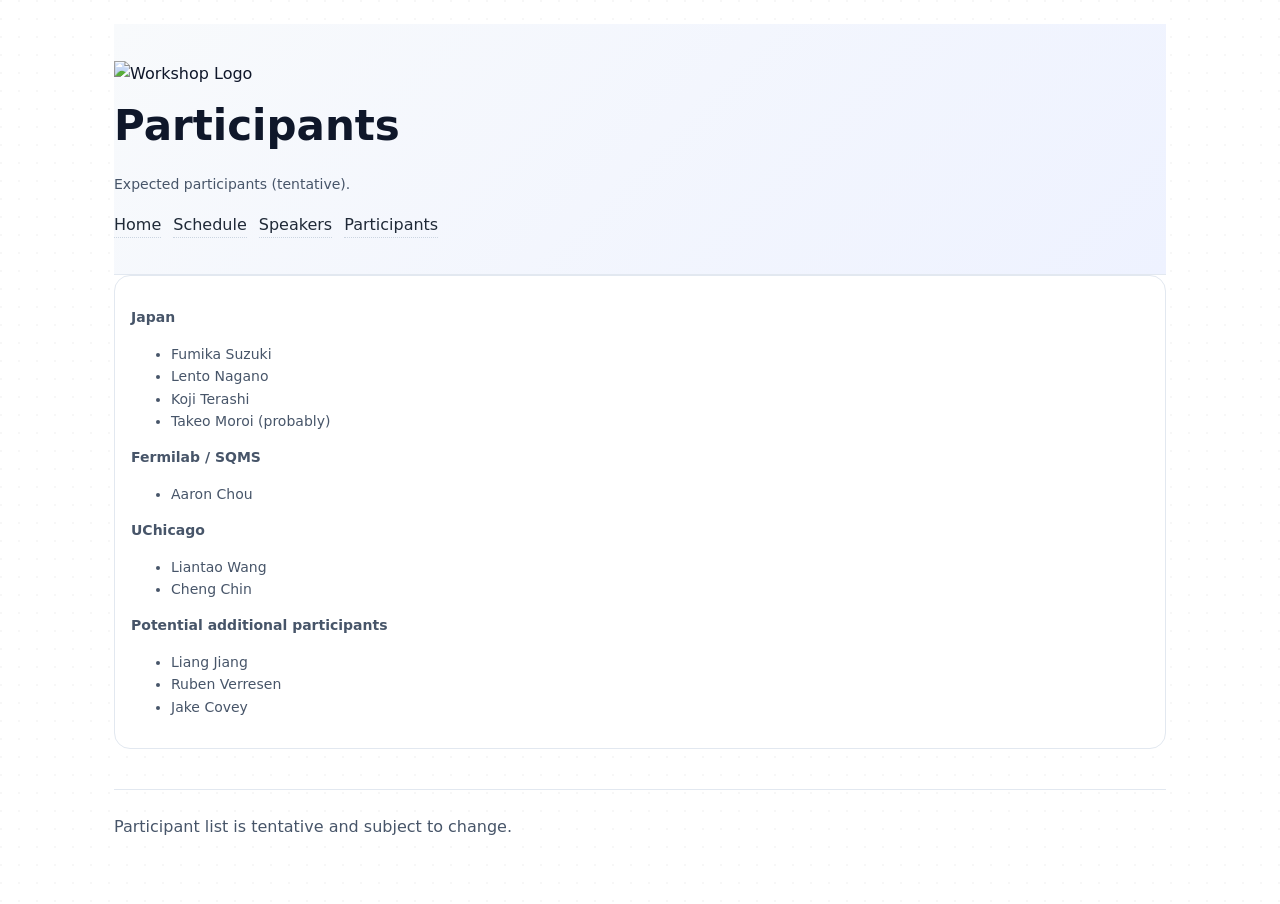
==== participants.html @ d19a38ea "first commit" ====
<!doctype html>
<html lang="en">
<head>
<meta charset="utf-8" />
<meta name="viewport" content="width=device-width,initial-scale=1" />
<title>Participants — UC-UT Google Project Meeting 2026</title>
<link rel="stylesheet" href="styles.css" />
</head>
<body>
<div class="container">
  <header class="header">
    <div class="logo">
      <img src="images/logo.png" alt="Workshop Logo">
    </div>
    <div class="site-title">
      <h1>Participants</h1>
      <p class="small">Expected participants (tentative).</p>
    </div>
    <nav class="nav" style="margin-left:auto">
      <a href="index.html">Home</a>
      <a href="schedule.html">Schedule</a>
      <a href="speakers.html">Speakers</a>
      <a href="participants.html">Participants</a>
    </nav>
  </header>

  <main>
    <section class="card">
      <h3 class="small">Japan</h3>
      <ul class="small">
        <li>Fumika Suzuki</li>
        <li>Lento Nagano</li>
        <li>Koji Terashi</li>
        <li>Takeo Moroi (probably)</li>
      </ul>
      <h3 class="small">Fermilab / SQMS</h3>
      <ul class="small">
        <li>Aaron Chou</li>
      </ul>
      <h3 class="small">UChicago</h3>
      <ul class="small">
        <li>Liantao Wang</li>
        <li>Cheng Chin</li>
      </ul>
      <h3 class="small">Potential additional participants</h3>
      <ul class="small">
        <li>Liang Jiang</li>
        <li>Ruben Verresen</li>
        <li>Jake Covey</li>
      </ul>
    </section>

    <p class="footer">Participant list is tentative and subject to change.</p>
  </main>
</div>
</body>
</html>
---- styles.css ----
:root{
  --ink:#0f172a; --muted:#475569; --bg:#ffffff; --card:#ffffff; --ring:#e2e8f0; --accent:#eef2ff;
}
*{box-sizing:border-box}
html,body{margin:0;padding:0;color:var(--ink);background:radial-gradient(circle at 1px 1px, rgba(0,0,0,.03) 1px, transparent 0) , var(--bg);background-size:18px 18px;font-family: ui-sans-serif, system-ui, -apple-system, Segoe UI, Roboto, Helvetica, Arial, Apple Color Emoji, Segoe UI Emoji;line-height:1.6}
.container{max-width:1100px;margin:0 auto;padding:24px}
.header{background:linear-gradient(135deg,#f8fafc,#eef2ff);padding:36px 0;border-bottom:1px solid var(--ring)}
h1{font-size:clamp(28px,4vw,42px);margin:6px 0 0}
.subtitle{color:var(--muted);margin-top:4px}
.chips{display:flex;flex-wrap:wrap;gap:8px;margin-top:12px}
.chip{display:inline-flex;align-items:center;border:1px solid #c7d2fe;border-radius:9999px;padding:6px 10px;font-size:12px;background:#eef2ff}
.grid{display:grid;gap:16px;grid-template-columns:1fr}
@media(min-width:900px){.grid{grid-template-columns:300px 1fr}}
.card{background:var(--card);border:1px solid var(--ring);border-radius:16px;padding:16px}
.kicker{font-size:12px;text-transform:uppercase;letter-spacing:.08em;color:var(--muted)}
.btn{display:inline-block;border:1px solid #c7d2fe;background:#eef2ff;padding:8px 12px;border-radius:10px;text-decoration:none;color:#1e293b;font-weight:600}
.timeline{list-style:none;padding:0;margin:0;display:flex;flex-direction:column;gap:12px}
.slot{border:1px solid var(--ring);border-radius:14px;padding:12px;background:#fff}
.slot .time{font-size:12px;color:var(--muted);text-transform:uppercase}
.slot .title{font-weight:700;margin:2px 0}
.badge{font-size:12px;border:1px solid #e2e8f0;border-radius:9999px;padding:2px 8px;margin-left:auto}
.slot.break{background:#fff7ed;border-color:#fed7aa}
.slot.lunch{background:#ecfdf5;border-color:#a7f3d0}
.footer{border-top:1px solid var(--ring);margin-top:40px;padding:24px 0;color:var(--muted)}
.nav{display:flex;gap:12px;margin-top:16px;flex-wrap:wrap}
.nav a{color:#1f2937;text-decoration:none;border-bottom:1px dotted #cbd5e1}
.hero-actions{display:flex;gap:8px;flex-wrap:wrap;margin-top:14px}
table{border-collapse:collapse;width:100%} th,td{border:1px solid var(--ring);padding:8px;text-align:left}
section h2{margin-top:4px}
.small{font-size:14px;color:var(--muted)}
.logo img {height: 50px;width: auto;vertical-align: middle;}
/* details/summary styling for clickable abstracts */
.slot summary {
  list-style: none;          /* hide default marker */
  cursor: pointer;
  display: grid;
  grid-template-columns: 1fr; /* keeps current layout */
  gap: 8px;
}
.slot[open] summary {
  border-bottom: 1px solid var(--ring);
  padding-bottom: 8px;
  margin-bottom: 8px;
}
.abstract { color: var(--muted); font-size: 14px; }

details summary {
  cursor: pointer;
  font-weight: bold;
  color: #004080;
  margin-bottom: 5px;
}
details[open] summary {
  color: #000;
}
.poster-list {
  margin: 5px 0 0 15px;
  padding: 0;
  list-style-type: disc;
}
.poster-list li {
  margin: 3px 0;
}
.chair-row {
  background-color: #f0f0f0;
  text-align: left;
  padding: 6px 0;
}
.table thead th {
  background-color: #e0e0e0;
  font-weight: bold;
}
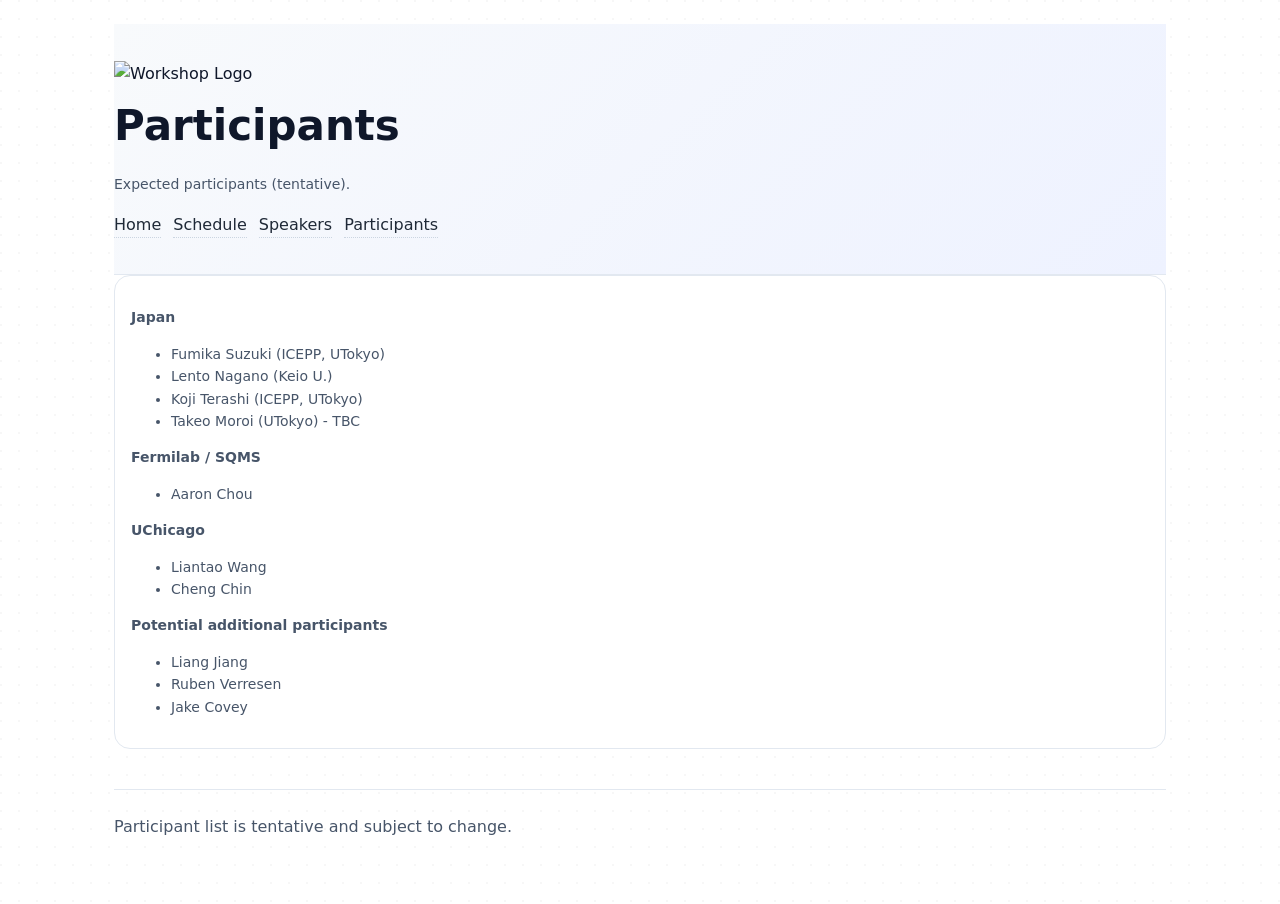
==== commit 81298f64: "Update participants.html" ====
--- a/participants.html
+++ b/participants.html
@@ -28,10 +28,10 @@
     <section class="card">
       <h3 class="small">Japan</h3>
       <ul class="small">
-        <li>Fumika Suzuki</li>
-        <li>Lento Nagano</li>
-        <li>Koji Terashi</li>
-        <li>Takeo Moroi (probably)</li>
+        <li>Fumika Suzuki (ICEPP, UTokyo)</li>
+        <li>Lento Nagano (Keio U.)</li>
+        <li>Koji Terashi (ICEPP, UTokyo)</li>
+        <li>Takeo Moroi (UTokyo) - TBC</li>
       </ul>
       <h3 class="small">Fermilab / SQMS</h3>
       <ul class="small">
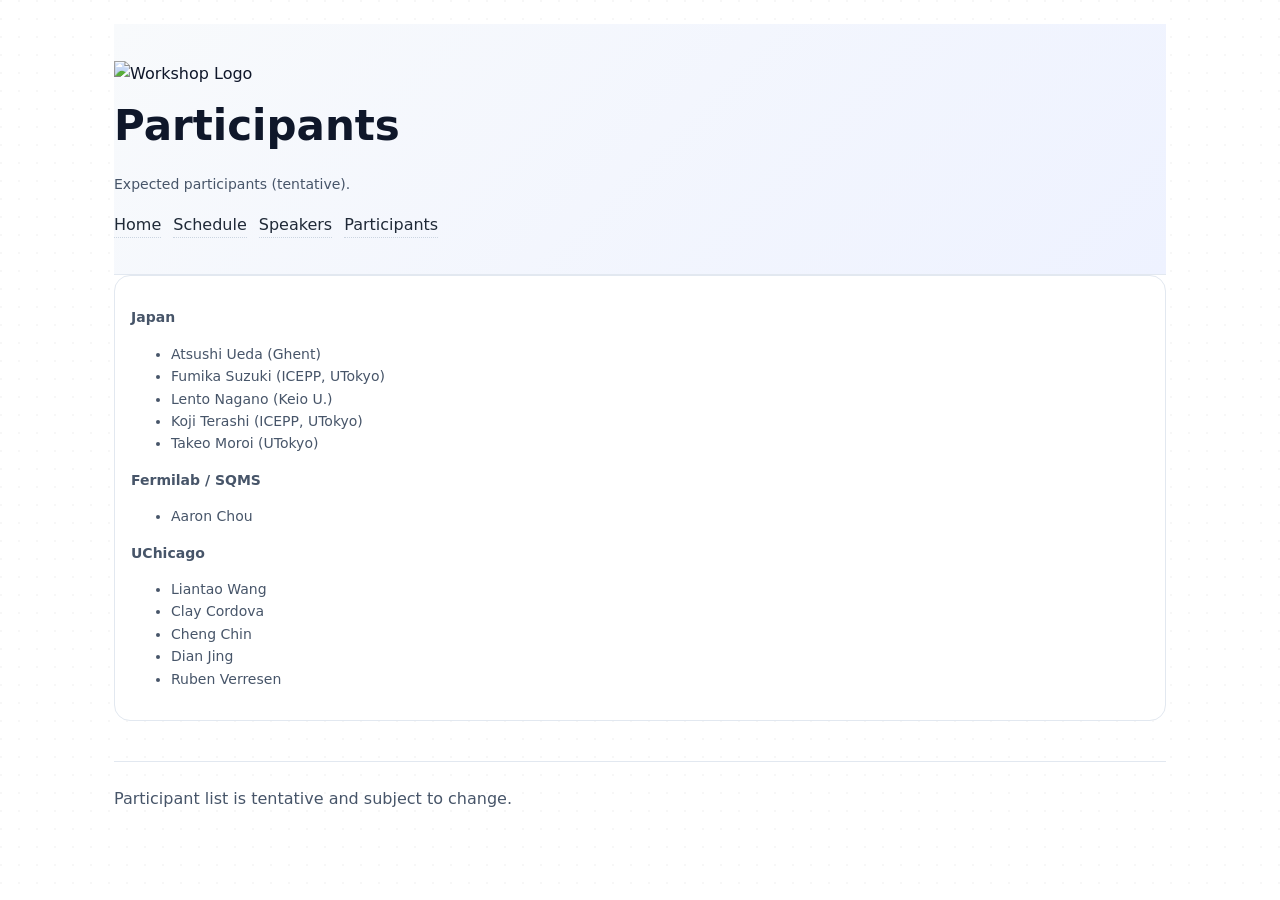
==== commit d6ba7acc: "Update participants.html" ====
--- a/participants.html
+++ b/participants.html
@@ -28,10 +28,11 @@
     <section class="card">
       <h3 class="small">Japan</h3>
       <ul class="small">
+        <li>Atsushi Ueda (Ghent)</li>
         <li>Fumika Suzuki (ICEPP, UTokyo)</li>
         <li>Lento Nagano (Keio U.)</li>
         <li>Koji Terashi (ICEPP, UTokyo)</li>
-        <li>Takeo Moroi (UTokyo) - TBC</li>
+        <li>Takeo Moroi (UTokyo)</li>
       </ul>
       <h3 class="small">Fermilab / SQMS</h3>
       <ul class="small">
@@ -40,13 +41,10 @@
       <h3 class="small">UChicago</h3>
       <ul class="small">
         <li>Liantao Wang</li>
+        <li>Clay Cordova</li>
         <li>Cheng Chin</li>
-      </ul>
-      <h3 class="small">Potential additional participants</h3>
-      <ul class="small">
-        <li>Liang Jiang</li>
+        <li>Dian Jing</li>
         <li>Ruben Verresen</li>
-        <li>Jake Covey</li>
       </ul>
     </section>
 
